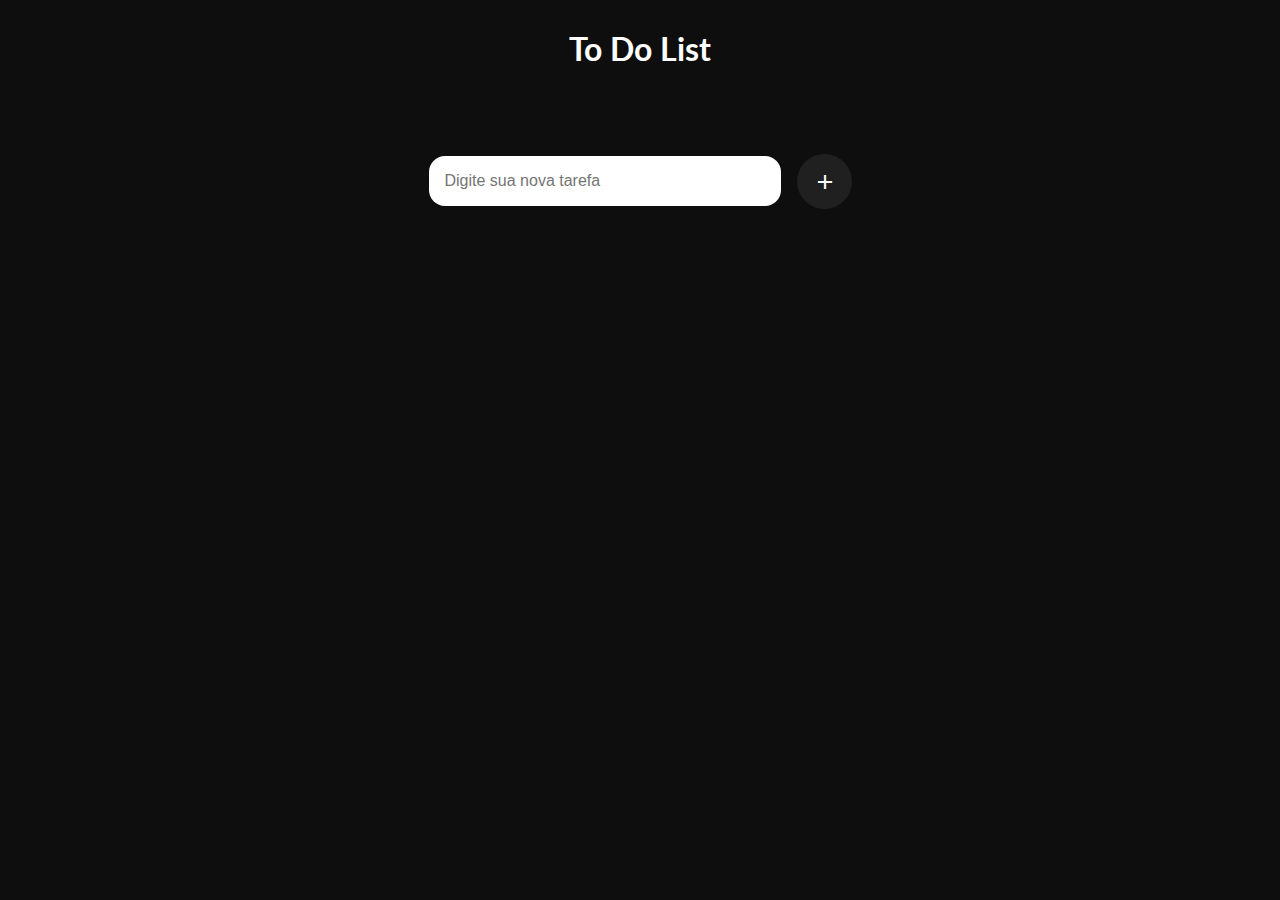
==== index.html @ be78a717 "to-do list" ====
<!DOCTYPE html>
<html lang="pt-BR">
<head>
    <meta charset="UTF-8">
    <meta http-equiv="X-UA-Compatible" content="IE=edge">
    <meta name="viewport" content="width=device-width, initial-scale=1.0">
    <title>To-Do List</title>
    <link rel="stylesheet" href="style.css">
    <link href="https://fonts.googleapis.com/icon?family=Material+Icons" rel="stylesheet">
</head>
<body>
    <h1>To Do List</h1>
    <div class="content">
        <div class="add-item">
            <input type="text" placeholder="Digite sua nova tarefa" id="itask">
            <button onclick="newTask()" id="iadd" title="Clique para adicionar uma tarefa">
                <i class="material-icons">add</i>
            </button>
        </div>
        <div class="body">
            <ul id="ilist"></ul>
        </div>
    </div>
</body>
<script src="script.js"></script>
</html>
---- style.css ----
@charset "UTF-8";

@import url('https://fonts.googleapis.com/css2?family=Lato:ital,wght@0,100;0,300;0,400;0,700;0,900;1,100;1,300;1,400;1,700;1,900&display=swap');

:root {
    --font: 'Lato', sans-serif;
    --color-dark: rgb(14, 14, 14);
    --color-dark2: rgb(32, 32, 32);
    --color-dark3: rgb(22, 22, 22);
    --color-green: rgb(103, 195, 80);
    --color-green2: rgb(51, 149, 26);
    --color-red: rgb(184, 40, 35);
    --color-red2: rgb(146, 22, 17);
}

body {
    font-family: var(--font);
    background-color: var(--color-dark);
    color: white;
    display: flex;
    flex-direction: column;
    align-items: center;
    gap: 4rem;
}

.content {
    display: flex;
    flex-direction: column;
    gap: 4rem;
}

.add-item {
    display: flex;
    align-items: center;
    gap: 1rem;
    flex-wrap: wrap;
}

#itask, #iadd {
    border: none;
    font-size: 1rem;
    outline: none;
    padding: 1rem;
}

#itask {
    width: 20rem;
    border-radius: 1rem;
}

#iadd {
    background-color: var(--color-dark2);
    color: white;
    border-radius: 50%;
    width: 55px;
    height: 55px;
    cursor: pointer;
    transition: .4s;
}

#iadd:hover {
    background-color: var(--color-dark3);
}

#ilist {
    display: flex;
    flex-direction: column;
    gap: 1rem;
    padding: 0px;
}

#ilist li {
    list-style-type: none;
    font-size: 1.4rem;
    text-transform: capitalize;
    display: flex;
    align-items: center;
    justify-content: space-between;
}

#ilist li:hover {
    background-color: var(--color-dark3);
    transition: .4s;
    border-radius: 1rem;
    padding-left: 1rem;
}

#ok {
    border: none;
    background-color: var(--color-green);
    color: white;
    font-size: 1rem;
    padding: .4rem .8rem;
    border-radius: 50%;
    width: 50px;
    height: 50px;
    display: flex;
    justify-content: center;
    align-items: center;
    cursor: pointer;
    transition: .4s;
}

#ok:hover {
    background-color: var(--color-green2);
}
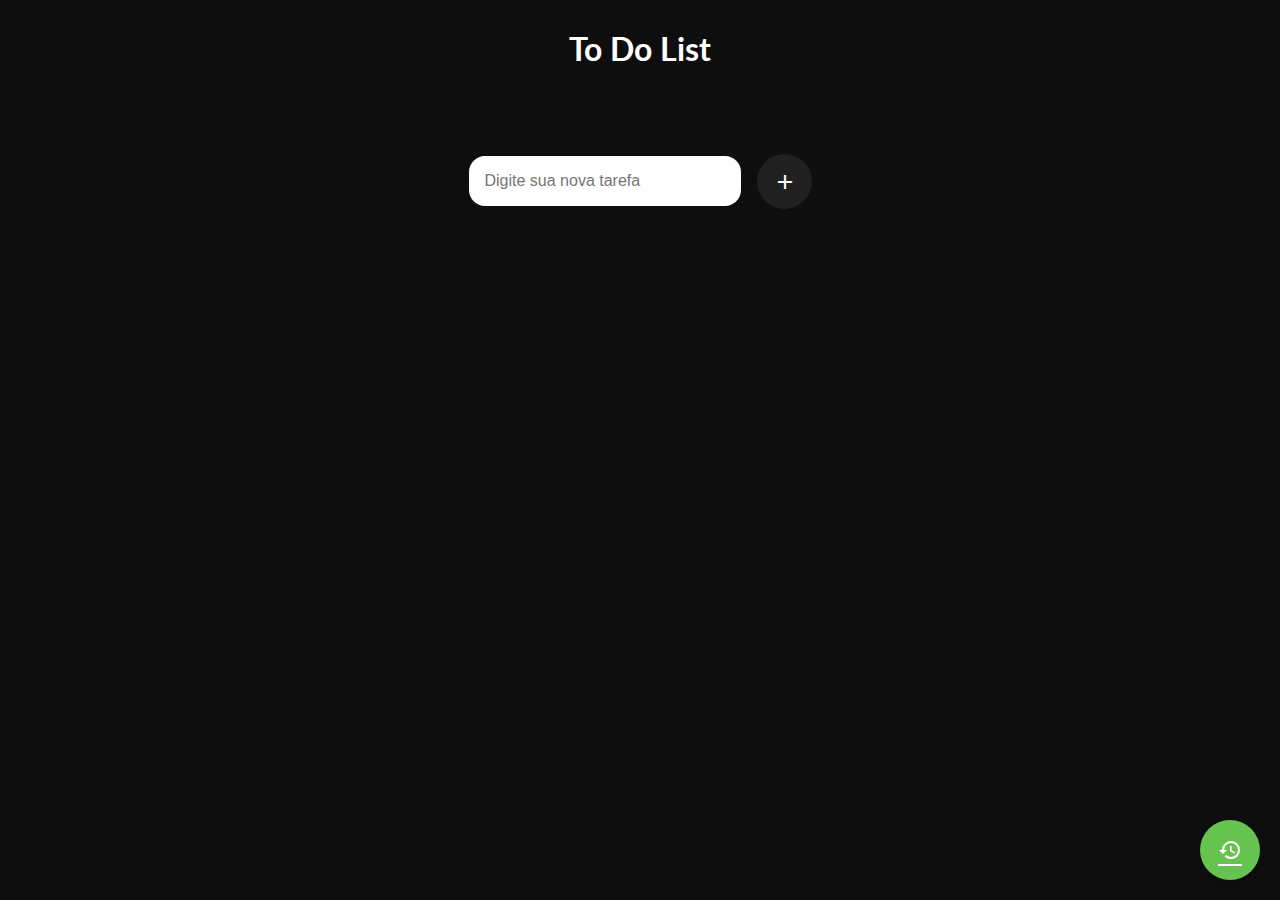
==== commit 982642b1: "historico adicionado" ====
--- a/index.html
+++ b/index.html
@@ -21,6 +21,10 @@
             <ul id="ilist"></ul>
         </div>
     </div>
+    <!-- IA -->
+    <a href="historico.html" id="history-btn">
+        <i class="material-icons">history</i>
+      </a>      
 </body>
 <script src="script.js"></script>
 </html>--- a/style.css
+++ b/style.css
@@ -44,7 +44,7 @@
 }
 
 #itask {
-    width: 20rem;
+    width: 15rem;
     border-radius: 1rem;
 }
 
@@ -103,4 +103,48 @@
 
 #ok:hover {
     background-color: var(--color-green2);
-}+}
+
+/*** IA ***/
+
+#history-btn {
+    position: fixed;
+    bottom: 20px;
+    right: 20px;
+    width: 60px;
+    height: 60px;
+    border-radius: 50%;
+    background-color: var(--color-green);
+    color: white;
+    display: flex;
+    justify-content: center;
+    align-items: center;
+    font-size: 2rem;
+    cursor: pointer;
+    box-shadow: 0px 4px 10px rgba(0, 0, 0, 0.2);
+    transition: background-color 0.2s, box-shadow 0.2s;
+  }
+  
+  #history-btn:hover {
+    background-color: var(--color-green2);
+    box-shadow: 0px 4px 10px rgba(0, 0, 0, 0.4);
+  }
+
+  .back-btn {
+    position: fixed;
+    bottom: 20px;
+    right: 20px;
+    background-color: #007bff;
+    color: #fff;
+    border-radius: 50%;
+    width: 50px;
+    height: 50px;
+    display: flex;
+    justify-content: center;
+    align-items: center;
+    text-decoration: none;
+  }
+  
+  .back-btn:hover {
+    background-color: #0062cc;
+  }  